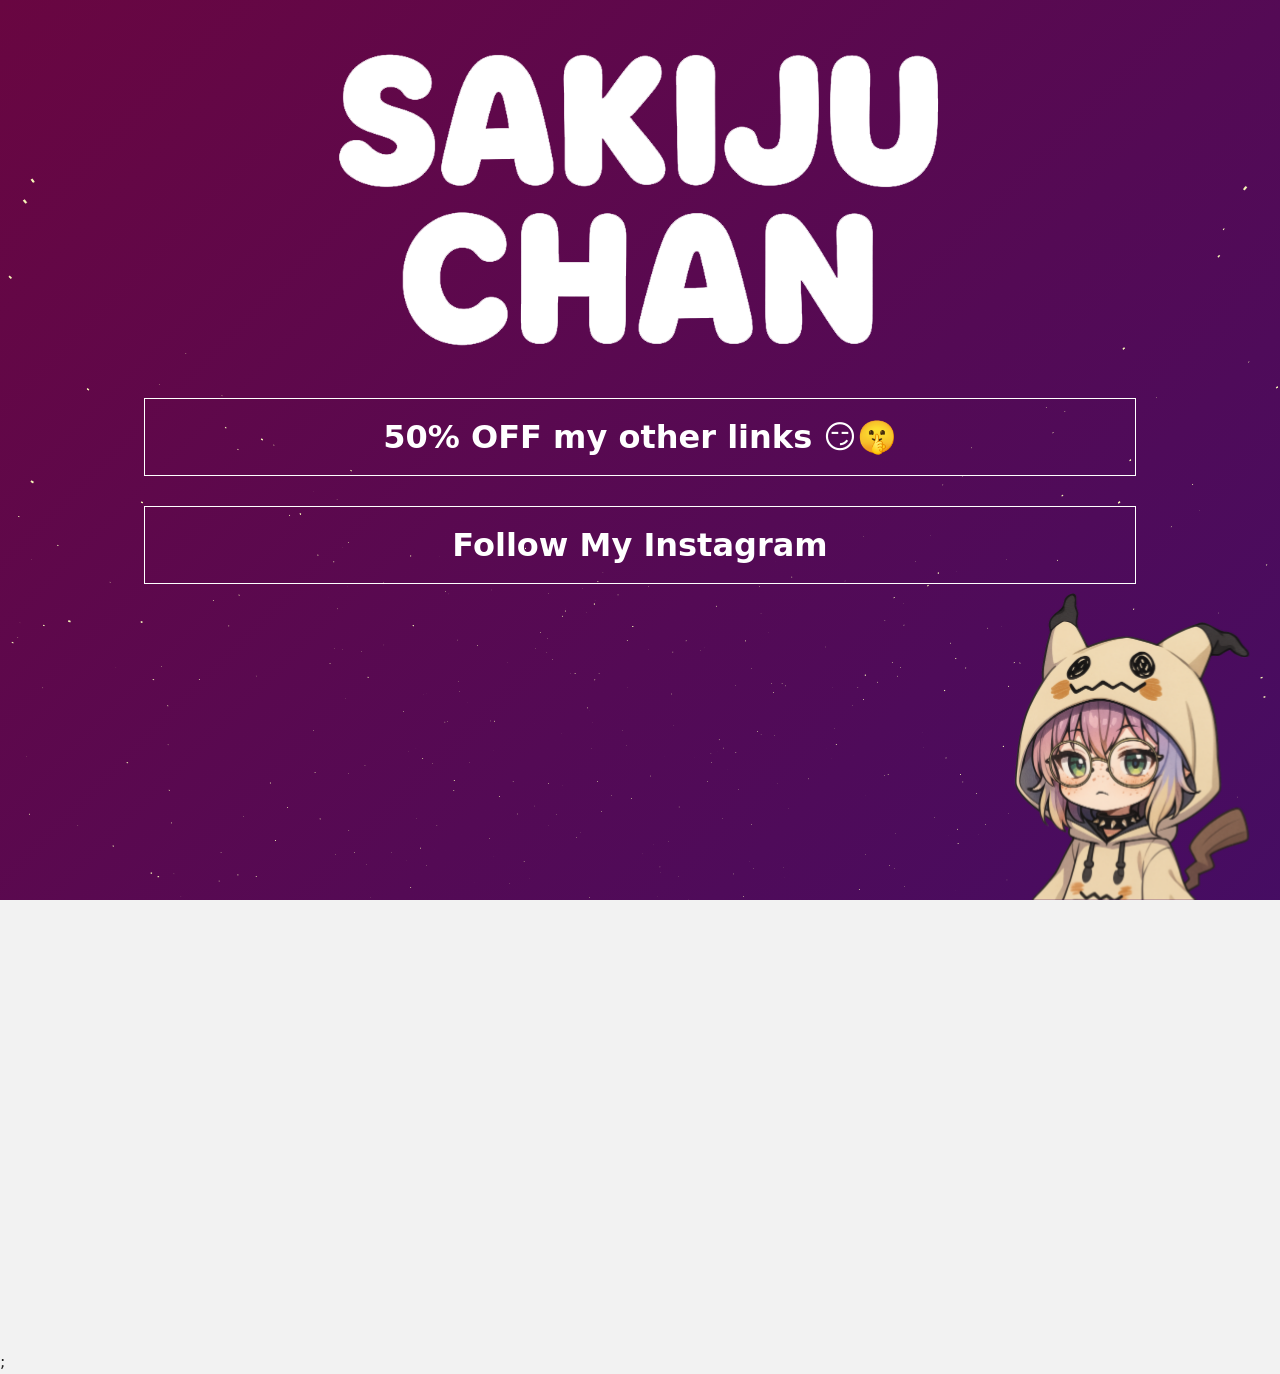
==== index.html @ b9c53f29 "Add files" ====
<!doctype html>

<html>
  <head>
    <link
      href="https://fonts.googleapis.com/css2?family=Roboto&amp;display=swap"
      rel="stylesheet"
    />
    <link type="text/css" rel="stylesheet" href="style.css" />
    <title>Sakiju-chan links</title>
    <meta charset="utf-8" />
    <meta name="viewport" content="width=device-width, initial-scale=1.0" />

    <style>
      .gradient-bg {
        overflow: hidden;
        position: fixed;
        top: 0;
        bottom: 0;
        left: 0;
        right: 0;
        background: linear-gradient(-45deg, #9a18c9, #5c0e2c, #3a0f6e, #690641);
        background-size: 400% 400%;
        animation: Gradient 15s ease infinite;
        /*background: radial-gradient(200% 100% at bottom center, #F7F7B6, #E96F92, #75517D, #1B2947);
            background: radial-gradient(220% 105% at top center, #1B2947 10%, #75517D 40%, #E96F92 65%, #F7F7B6);
            background-attachment: fixed;
            */
        z-index: -1;
      }

      @keyframes Gradient {
        0% {
          background-position: 0% 50%;
        }

        50% {
          background-position: 100% 50%;
        }

        100% {
          background-position: 0% 50%;
        }
      }

      @keyframes rotate {
        0% {
          transform: perspective(400px) rotateZ(20deg) rotateX(-40deg)
            rotateY(0);
        }

        100% {
          transform: perspective(400px) rotateZ(20deg) rotateX(-40deg)
            rotateY(-360deg);
        }
      }

      .stars {
        transform: perspective(500px);
        transform-style: preserve-3d;
        position: absolute;
        bottom: 0;
        perspective-origin: 50% 100%;
        left: 50%;
        animation: rotate 90s infinite linear;
      }

      .star {
        width: 2px;
        height: 2px;
        background: #f7f7b6;
        position: absolute;
        top: 0;
        left: 0;
        transform-origin: 0 0 -300px;
        transform: translate3d(0, 0, -300px);
        backface-visibility: hidden;
      }

      .social-link-buttons .btn {
        font-size: 2rem;
      }

      @media (max-width: 1000px) {
        .social-link-buttons .btn {
          font-size: 1.5rem;
          margin-bottom: 1.6em;
        }
      }

      /* Medium devices (tablets, 768px and up)*/
      @media (min-width: 768px) {
        .social-link-buttons {
          padding-left: 10vw;
          padding-right: 10vw;
        }
      }

      .social-link-buttons a {
        margin-bottom: 30px;
        /*width: 80%;*/
        padding-top: 14px;
        padding-bottom: 14px;
        font-weight: 600;
      }

      .shake {
        animation: shake-animation 4.72s ease infinite;
        transform-origin: 50% 50%;
      }

      @keyframes shake-animation {
        0% {
          transform: translate(0, 0);
        }

        1.78571% {
          transform: translate(5px, 0);
        }

        3.57143% {
          transform: translate(0, 0);
        }

        5.35714% {
          transform: translate(5px, 0);
        }

        7.14286% {
          transform: translate(0, 0);
        }

        8.92857% {
          transform: translate(5px, 0);
        }

        10.71429% {
          transform: translate(0, 0);
        }

        100% {
          transform: translate(0, 0);
        }
      }

      .kitten {
        z-index: 10;
        position: fixed;
        bottom: 0;
        right: 2vw;
        min-width: 160px;
        width: 20vw;
        max-width: 300px;
        pointer-events: none;
      }

      .info-wrapper {
        position: fixed;
        right: -300px;
        top: 14px;
        max-width: 220px;
        width: 100%;
        background: rgba(255, 255, 255, 0.4);
        border-radius: 8px;
        padding: 10px;
        transition: all 0.3s ease;
        box-shadow: 0 5px 10px rgba(0, 0, 0, 0.1);
      }

      .info-wrapper img {
        margin-top: -25px;
      }
      .info-wrapper.show {
        right: 2px;
      }
      .info-title-box {
        display: flex;
        align-items: top;
        column-gap: 0px;
      }
      .info-title-box p {
        font-size: 16px;
        color: white;
        font-weight: 600;
        margin-left: 5px;
      }

      .logo {
        transition: opacity 0.3s ease;
      }
      .logo.transparent {
        opacity: 0.15;
      }
    </style>
  </head>

  <body>
    <div
      class="container text-center bg-transparent position-relative"
      style="height: 150vh"
    >
      <img
        src="logo.png"
        class="logo w-50"
        style="margin-top: 40px; margin-bottom: 40px; min-width: 300px"
      />

      <div class="text-center social-link-buttons">
        <a
          href="/more"
          target="_blank"
          class="btn btn-block btn-outline color-white"
          >50% OFF my other links 😏🤫</a
        >
        <a
          href="https://www.instagram.com/sakiju.chan"
          target="_blank"
          class="btn btn-block btn-outline color-white"
          >Follow My Instagram</a
        >
      </div>

      <p
        class="position-absolute debug-info"
        style="bottom: 0; font-size: 10px; opacity: 0.2"
      ></p>
    </div>

    <img class="kitten" src="saki.png" />;

    <div class="info-wrapper">
      <div class="info-title-box">
        <p>
          My links are often blocked, so it's best to click here and "Open in
          browser" first 😜
        </p>
        <img height="40" src="arrow.gif" />
      </div>
    </div>

    <div class="gradient-bg">
      <div class="stars"></div>
    </div>

    <script>
      const debugInfoEl = document.body.querySelector(".debug-info");

      function getUrlParam(name) {
        const params = new URLSearchParams(window.location.search);
        return params.get(name) || null;
      }

      const socialLinkBtns = document.body.querySelectorAll(
        ".social-link-buttons > a",
      );
      const utmSource = getUrlParam("utm_source");

      if (utmSource) {
        socialLinkBtns.forEach((link) => {
          try {
            const url = new URL(link.href);

            // Set or replace existing utm_source
            url.searchParams.set("utm_source", utmSource);

            // Update the link
            link.href = url.toString();
          } catch (e) {
            console.warn("Invalid URL in social link:", link.href);
          }
        });
      }

      function extractFolderFromURL() {
        const [, folder] = window.location.pathname.split(/^\/([^/]+)/);

        if (folder) {
          return folder;
        }

        // If no folder found, return null or an appropriate default value
        return null;
      }

      const folder = extractFolderFromURL() || "";

      function isMobileDevice() {
        return (
          typeof window.orientation !== "undefined" ||
          navigator.userAgent.indexOf("IEMobile") !== -1
        );
      }

      function detectInAppBrowser() {
        const ua = navigator.userAgent.toLowerCase();
        const ref = document.referrer || "";
        const uaHit =
          /instagram|fb_iab|fbav|fbios|tiktok|musical_ly|BytedanceWebview|messenger/.test(
            ua,
          );
        const envHit =
          !!window.__fbSdkReady__ ||
          !!window.TikTokWebView ||
          !!navigator.userAgentData?.brands?.some((b) =>
            /facebook|instagram|musical_ly|tiktok/i.test(b.brand),
          ) ||
          /instagram\.com|tiktok\.com|facebook\.com/.test(ref);
        // const popupBlocked = (() => {
        //   const w = window.open('about:blank', '_blank');
        //   if (!w || w.closed) return true;
        //   w.close();
        //   return false;
        // })();
        return uaHit || envHit;
      }

      window.addEventListener("load", (event) => {
        setTimeout(() => {
          if (isMobileDevice()) {
            const infoBox = document.querySelector(".info-wrapper");
            const logo = document.querySelector(".logo");
            infoBox.classList.add("show");
            logo.classList.add("transparent");
          }
        }, 400);
      });

      /* ─────────────────────────────────────────────
         NEW SECTION: auto-open in browser
         ───────────────────────────────────────────── */
      (function autoOpenInBrowser() {
        return false;
        const ua = navigator.userAgent.toLowerCase();
        const isInApp = detectInAppBrowser();

        // detect if we already forwarded
        const url = new URL(location.href);
        const hasForwarded = url.searchParams.get("forward") === "true";

        const isAndroid = /android/.test(ua);
        const isIOS = /iphone|ipad|ipod/.test(ua);
        const platform = isAndroid ? "android" : isIOS ? "ios" : "other";

        if (debugInfoEl)
          debugInfoEl.innerText = `UA: ${navigator.userAgent}\nIn-App: ${isInApp}\nPlatform: ${platform}\nIs mobile: ${isMobileDevice()}`;

        //Stop infinate loops
        if (hasForwarded) {
          if (debugInfoEl) debugInfoEl.innerText += `Has already forwarded`;
          return false;
        }

        if (!isInApp) return; // do nothing if normal browser

        const redirectUrl = new URL(location.href);
        redirectUrl.searchParams.set("forward", "true");

        // Delay slightly so page elements render first
        setTimeout(() => {
          try {
            // open the real browser depending on platform

            if (isAndroid) {
              // Android "intent://" trick (shows system popup)
              location.href = `intent://${redirectUrl.host}${redirectUrl.pathname}${redirectUrl.search}#Intent;scheme=https;package=com.android.chrome;end`;
            } else if (isIOS) {
              // iOS Safari deep open
              location.href = redirectUrl
                .toString()
                .replace(/^https?:\/\//, "googlechrome://");
            } else {
              // fallback for other platforms
              location.href = redirectUrl.toString();
            }
          } catch (e) {
            console.warn("Redirect failed", e);
            if (debugInfoEl)
              debugInfoEl.innerText += `\nRedirect failed: ${e.message || e}`;
          }
        }, 1200);
      })();

      const starsEl = document.querySelector(".stars");
      const stars = 800;
      const r = 800;

      let html = "";

      for (let i = 0; i < stars; i++) {
        const scale = 0.2 + Math.random() * 1;
        const curR = r + Math.random() * 300;

        const css = `transform-origin: 0px 0px ${curR}px; transform: translate3d(0px, 0px, -${curR}px) rotateY(${Math.random() * 360}deg) rotateX(${Math.random() * -50}deg) scale(${scale});`;

        html += `<div class="star" style="${css}"></div>`;
      }

      starsEl.innerHTML = html;
    </script>
  </body>
</html>
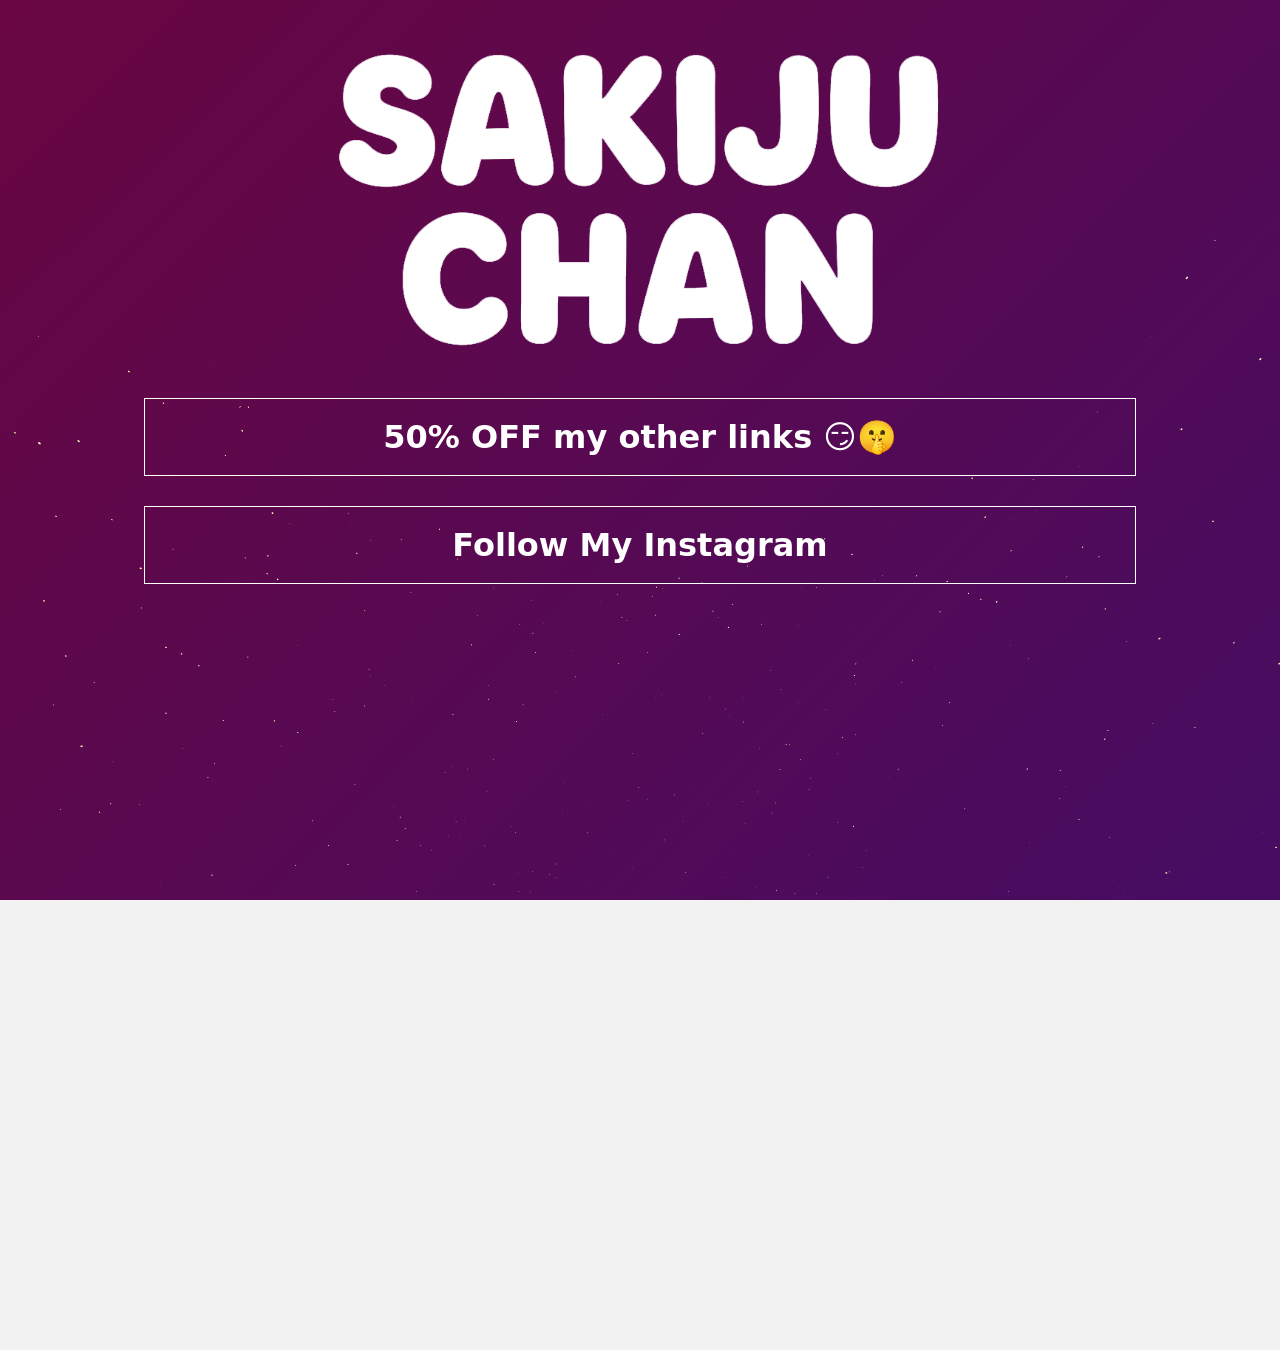
==== commit 9278c313: "update instagram to svg, remove chibii and update instagram link" ====
--- a/index.html
+++ b/index.html
@@ -213,7 +213,7 @@
           >50% OFF my other links 😏🤫</a
         >
         <a
-          href="https://www.instagram.com/sakiju.chan"
+          href="https://www.instagram.com/sakiju.chann"
           target="_blank"
           class="btn btn-block btn-outline color-white"
           >Follow My Instagram</a
@@ -225,8 +225,6 @@
         style="bottom: 0; font-size: 10px; opacity: 0.2"
       ></p>
     </div>
-
-    <img class="kitten" src="saki.png" />;
 
     <div class="info-wrapper">
       <div class="info-title-box">
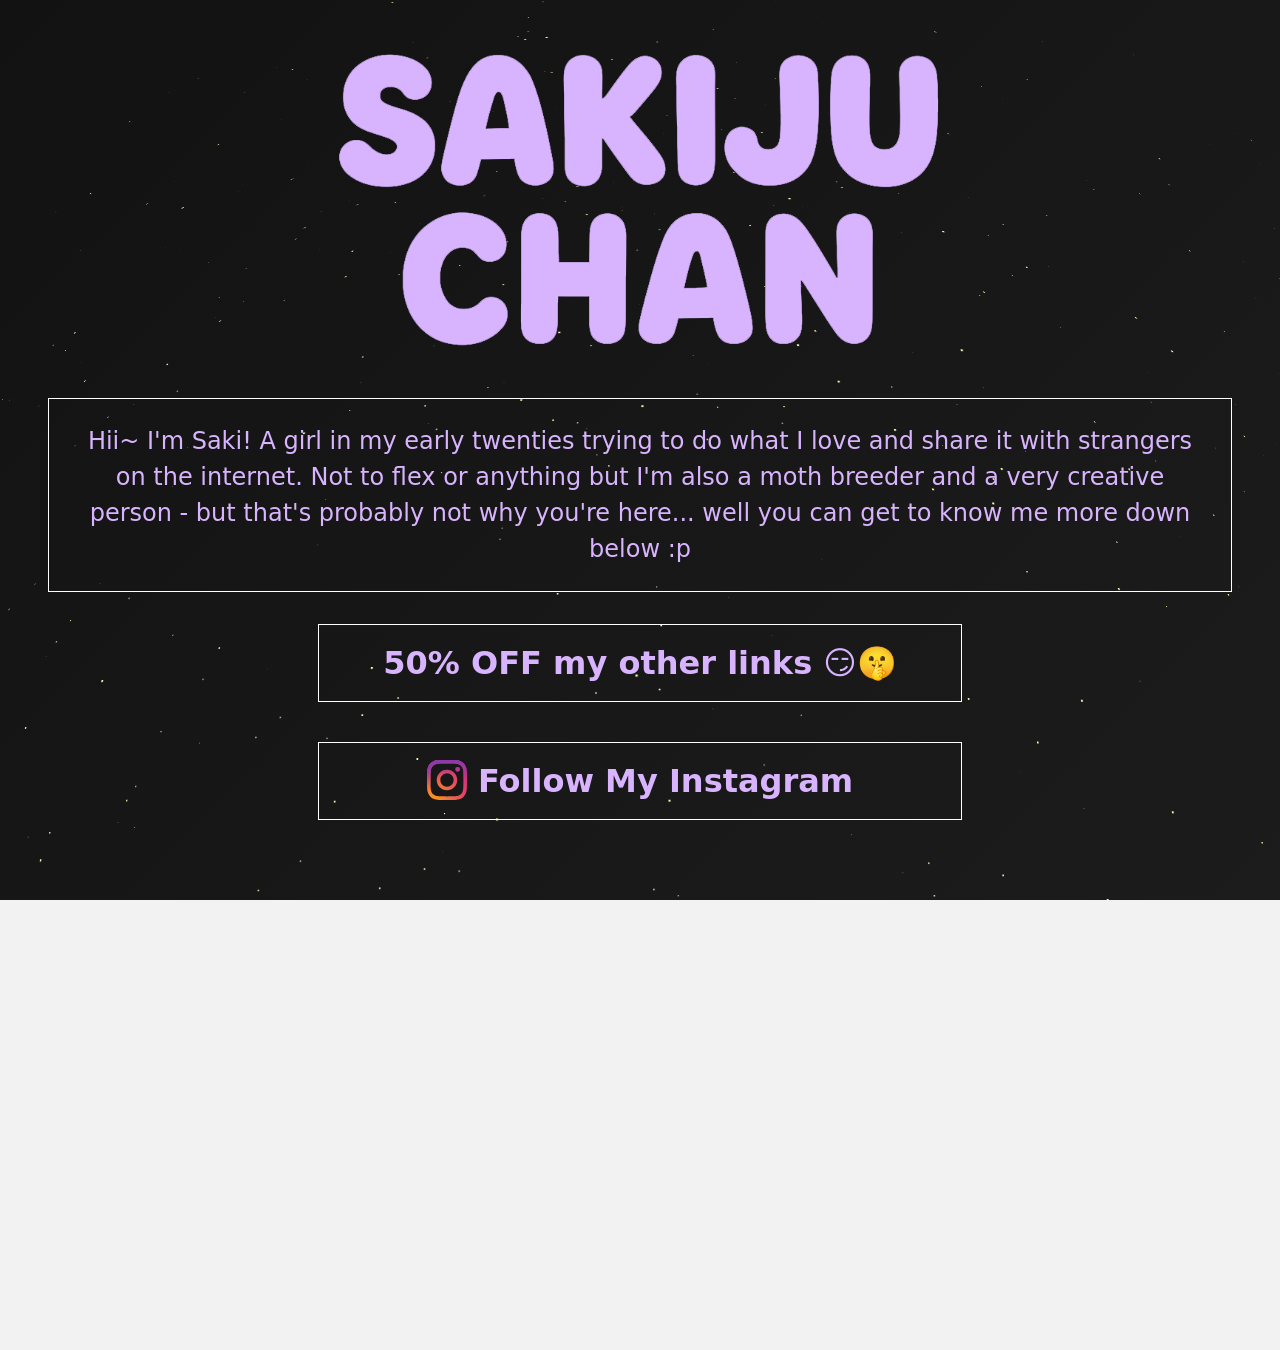
==== commit 458a33c8: "updates" ====
--- a/index.html
+++ b/index.html
@@ -10,188 +10,6 @@
     <title>Sakiju-chan links</title>
     <meta charset="utf-8" />
     <meta name="viewport" content="width=device-width, initial-scale=1.0" />
-
-    <style>
-      .gradient-bg {
-        overflow: hidden;
-        position: fixed;
-        top: 0;
-        bottom: 0;
-        left: 0;
-        right: 0;
-        background: linear-gradient(-45deg, #9a18c9, #5c0e2c, #3a0f6e, #690641);
-        background-size: 400% 400%;
-        animation: Gradient 15s ease infinite;
-        /*background: radial-gradient(200% 100% at bottom center, #F7F7B6, #E96F92, #75517D, #1B2947);
-            background: radial-gradient(220% 105% at top center, #1B2947 10%, #75517D 40%, #E96F92 65%, #F7F7B6);
-            background-attachment: fixed;
-            */
-        z-index: -1;
-      }
-
-      @keyframes Gradient {
-        0% {
-          background-position: 0% 50%;
-        }
-
-        50% {
-          background-position: 100% 50%;
-        }
-
-        100% {
-          background-position: 0% 50%;
-        }
-      }
-
-      @keyframes rotate {
-        0% {
-          transform: perspective(400px) rotateZ(20deg) rotateX(-40deg)
-            rotateY(0);
-        }
-
-        100% {
-          transform: perspective(400px) rotateZ(20deg) rotateX(-40deg)
-            rotateY(-360deg);
-        }
-      }
-
-      .stars {
-        transform: perspective(500px);
-        transform-style: preserve-3d;
-        position: absolute;
-        bottom: 0;
-        perspective-origin: 50% 100%;
-        left: 50%;
-        animation: rotate 90s infinite linear;
-      }
-
-      .star {
-        width: 2px;
-        height: 2px;
-        background: #f7f7b6;
-        position: absolute;
-        top: 0;
-        left: 0;
-        transform-origin: 0 0 -300px;
-        transform: translate3d(0, 0, -300px);
-        backface-visibility: hidden;
-      }
-
-      .social-link-buttons .btn {
-        font-size: 2rem;
-      }
-
-      @media (max-width: 1000px) {
-        .social-link-buttons .btn {
-          font-size: 1.5rem;
-          margin-bottom: 1.6em;
-        }
-      }
-
-      /* Medium devices (tablets, 768px and up)*/
-      @media (min-width: 768px) {
-        .social-link-buttons {
-          padding-left: 10vw;
-          padding-right: 10vw;
-        }
-      }
-
-      .social-link-buttons a {
-        margin-bottom: 30px;
-        /*width: 80%;*/
-        padding-top: 14px;
-        padding-bottom: 14px;
-        font-weight: 600;
-      }
-
-      .shake {
-        animation: shake-animation 4.72s ease infinite;
-        transform-origin: 50% 50%;
-      }
-
-      @keyframes shake-animation {
-        0% {
-          transform: translate(0, 0);
-        }
-
-        1.78571% {
-          transform: translate(5px, 0);
-        }
-
-        3.57143% {
-          transform: translate(0, 0);
-        }
-
-        5.35714% {
-          transform: translate(5px, 0);
-        }
-
-        7.14286% {
-          transform: translate(0, 0);
-        }
-
-        8.92857% {
-          transform: translate(5px, 0);
-        }
-
-        10.71429% {
-          transform: translate(0, 0);
-        }
-
-        100% {
-          transform: translate(0, 0);
-        }
-      }
-
-      .kitten {
-        z-index: 10;
-        position: fixed;
-        bottom: 0;
-        right: 2vw;
-        min-width: 160px;
-        width: 20vw;
-        max-width: 300px;
-        pointer-events: none;
-      }
-
-      .info-wrapper {
-        position: fixed;
-        right: -300px;
-        top: 14px;
-        max-width: 220px;
-        width: 100%;
-        background: rgba(255, 255, 255, 0.4);
-        border-radius: 8px;
-        padding: 10px;
-        transition: all 0.3s ease;
-        box-shadow: 0 5px 10px rgba(0, 0, 0, 0.1);
-      }
-
-      .info-wrapper img {
-        margin-top: -25px;
-      }
-      .info-wrapper.show {
-        right: 2px;
-      }
-      .info-title-box {
-        display: flex;
-        align-items: top;
-        column-gap: 0px;
-      }
-      .info-title-box p {
-        font-size: 16px;
-        color: white;
-        font-weight: 600;
-        margin-left: 5px;
-      }
-
-      .logo {
-        transition: opacity 0.3s ease;
-      }
-      .logo.transparent {
-        opacity: 0.15;
-      }
-    </style>
   </head>
 
   <body>
@@ -200,11 +18,24 @@
       style="height: 150vh"
     >
       <img
-        src="logo.png"
+        src="logo-purple.png"
         class="logo w-50"
-        style="margin-top: 40px; margin-bottom: 40px; min-width: 300px"
+        style="
+          margin-top: 40px;
+          margin-bottom: 40px;
+          min-width: 300px;
+          fill: red;
+        "
       />
-
+      <div class="text-center bio">
+        <p class="bio-text">
+          Hii~ I'm Saki! A girl in my early twenties trying to do what I love
+          and share it with strangers on the internet. Not to flex or anything
+          but I'm also a moth breeder and a very creative person - but that's
+          probably not why you're here... well you can get to know me more down
+          below :p
+        </p>
+      </div>
       <div class="text-center social-link-buttons">
         <a
           href="/more"
@@ -216,7 +47,12 @@
           href="https://www.instagram.com/sakiju.chann"
           target="_blank"
           class="btn btn-block btn-outline color-white"
-          >Follow My Instagram</a
+          ><img
+            style="vertical-align: text-bottom"
+            src="instagram.svg"
+            width="40"
+          />
+          Follow My Instagram</a
         >
       </div>
 
@@ -379,16 +215,27 @@
       })();
 
       const starsEl = document.querySelector(".stars");
-      const stars = 800;
+      const stars = 1200;
       const r = 800;
 
       let html = "";
 
       for (let i = 0; i < stars; i++) {
-        const scale = 0.2 + Math.random() * 1;
+        const scale = 0.2 + Math.random();
         const curR = r + Math.random() * 300;
 
-        const css = `transform-origin: 0px 0px ${curR}px; transform: translate3d(0px, 0px, -${curR}px) rotateY(${Math.random() * 360}deg) rotateX(${Math.random() * -50}deg) scale(${scale});`;
+        // Spread stars throughout the full upper hemisphere.
+        const rotateX = Math.random() * -90;
+        const rotateY = Math.random() * 360;
+
+        const css = `
+    transform-origin: 0 0 ${curR}px;
+    transform:
+      translate3d(0, 0, -${curR}px)
+      rotateY(${rotateY}deg)
+      rotateX(${rotateX}deg)
+      scale(${scale});
+  `;
 
         html += `<div class="star" style="${css}"></div>`;
       }
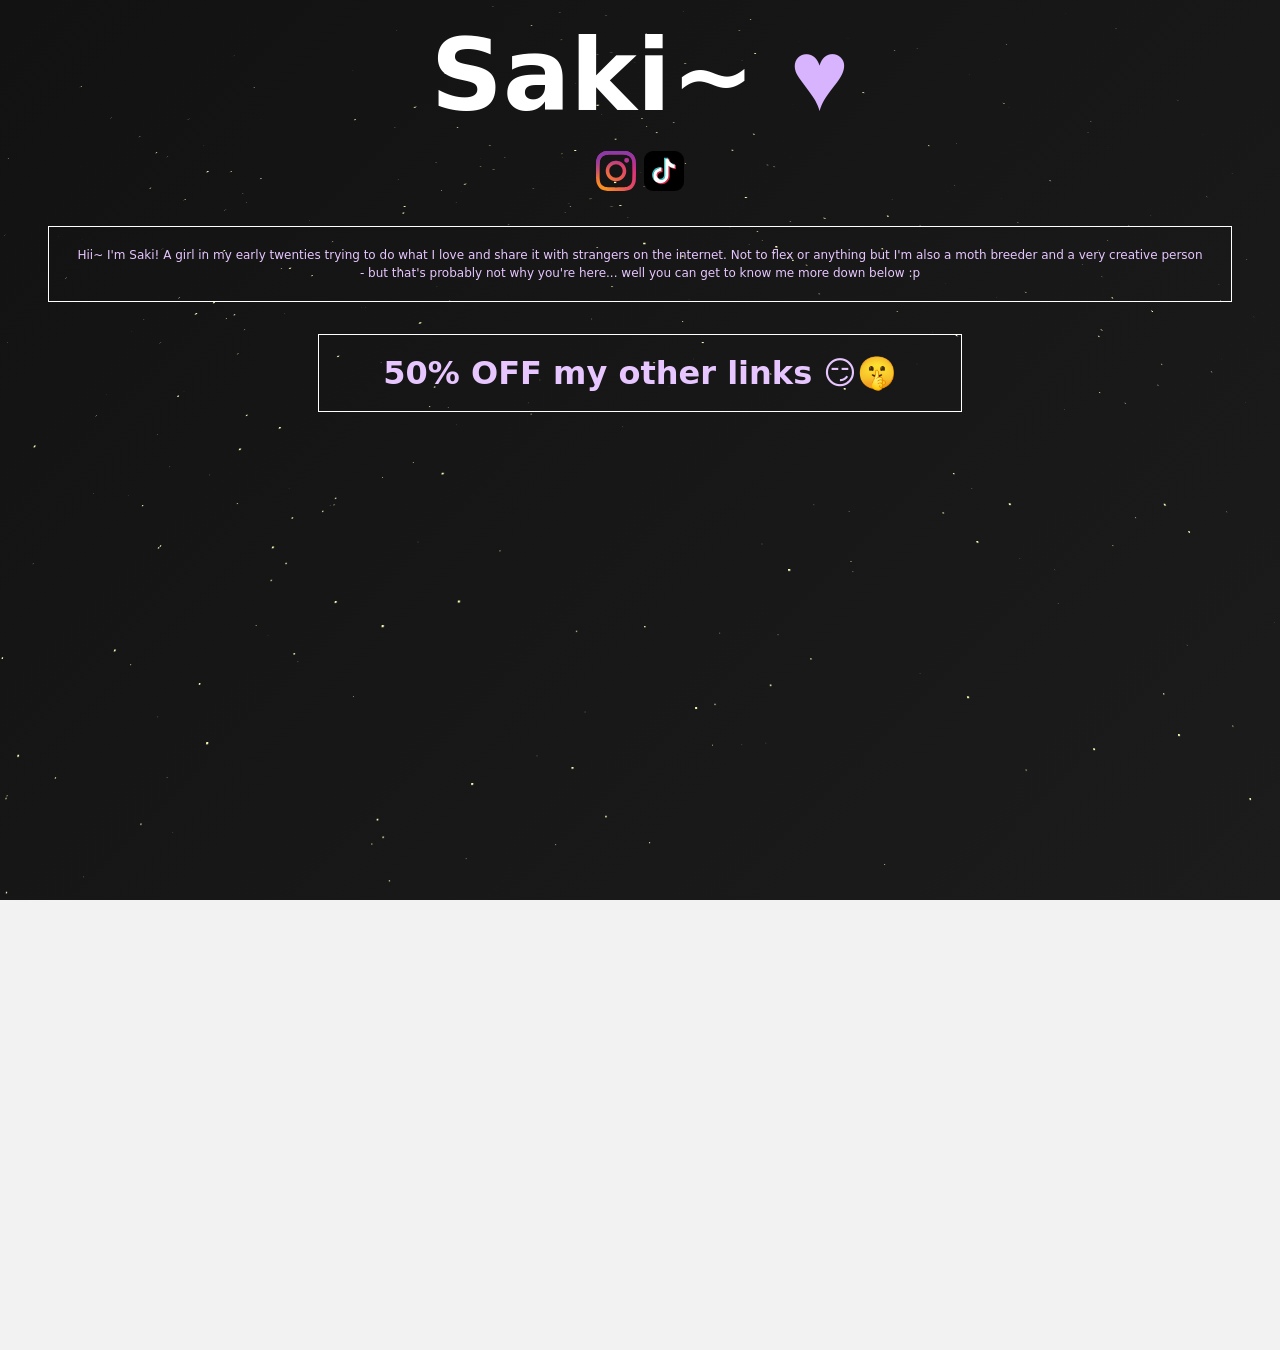
==== commit 89248529: "replace buttons with icon links and change header" ====
--- a/index.html
+++ b/index.html
@@ -17,18 +17,43 @@
       class="container text-center bg-transparent position-relative"
       style="height: 150vh"
     >
-      <img
-        src="logo-purple.png"
-        class="logo w-50"
-        style="
-          margin-top: 40px;
-          margin-bottom: 40px;
-          min-width: 300px;
-          fill: red;
-        "
-      />
+      <div class="header-container">
+        <h1 class="title">
+          Saki~
+          <span class="purple-heart" aria-label="Purple heart"
+            >&#x2665;&#xFE0E;</span
+          >
+        </h1>
+        <div
+          style="
+            display: flex;
+            gap: 8px;
+            justify-content: center;
+            margin-top: -12px;
+          "
+        >
+          <a
+            href="https://www.instagram.com/sakiju.chann"
+            target="_blank"
+            class=""
+            ><img
+              style="vertical-align: text-bottom"
+              src="instagram.svg"
+              width="40"
+            />
+          </a>
+          <a href="https://www.tiktok.com/@therealsaki" target="_blank" class=""
+            ><img
+              style="vertical-align: text-bottom"
+              src="tiktok.svg"
+              width="40"
+            />
+          </a>
+        </div>
+      </div>
+
       <div class="text-center bio">
-        <p class="bio-text">
+        <p class="btn bio-text">
           Hii~ I'm Saki! A girl in my early twenties trying to do what I love
           and share it with strangers on the internet. Not to flex or anything
           but I'm also a moth breeder and a very creative person - but that's
@@ -43,33 +68,12 @@
           class="btn btn-block btn-outline color-white"
           >50% OFF my other links 😏🤫</a
         >
-        <a
-          href="https://www.instagram.com/sakiju.chann"
-          target="_blank"
-          class="btn btn-block btn-outline color-white"
-          ><img
-            style="vertical-align: text-bottom"
-            src="instagram.svg"
-            width="40"
-          />
-          Follow My Instagram</a
-        >
       </div>
 
       <p
         class="position-absolute debug-info"
         style="bottom: 0; font-size: 10px; opacity: 0.2"
       ></p>
-    </div>
-
-    <div class="info-wrapper">
-      <div class="info-title-box">
-        <p>
-          My links are often blocked, so it's best to click here and "Open in
-          browser" first 😜
-        </p>
-        <img height="40" src="arrow.gif" />
-      </div>
     </div>
 
     <div class="gradient-bg">
